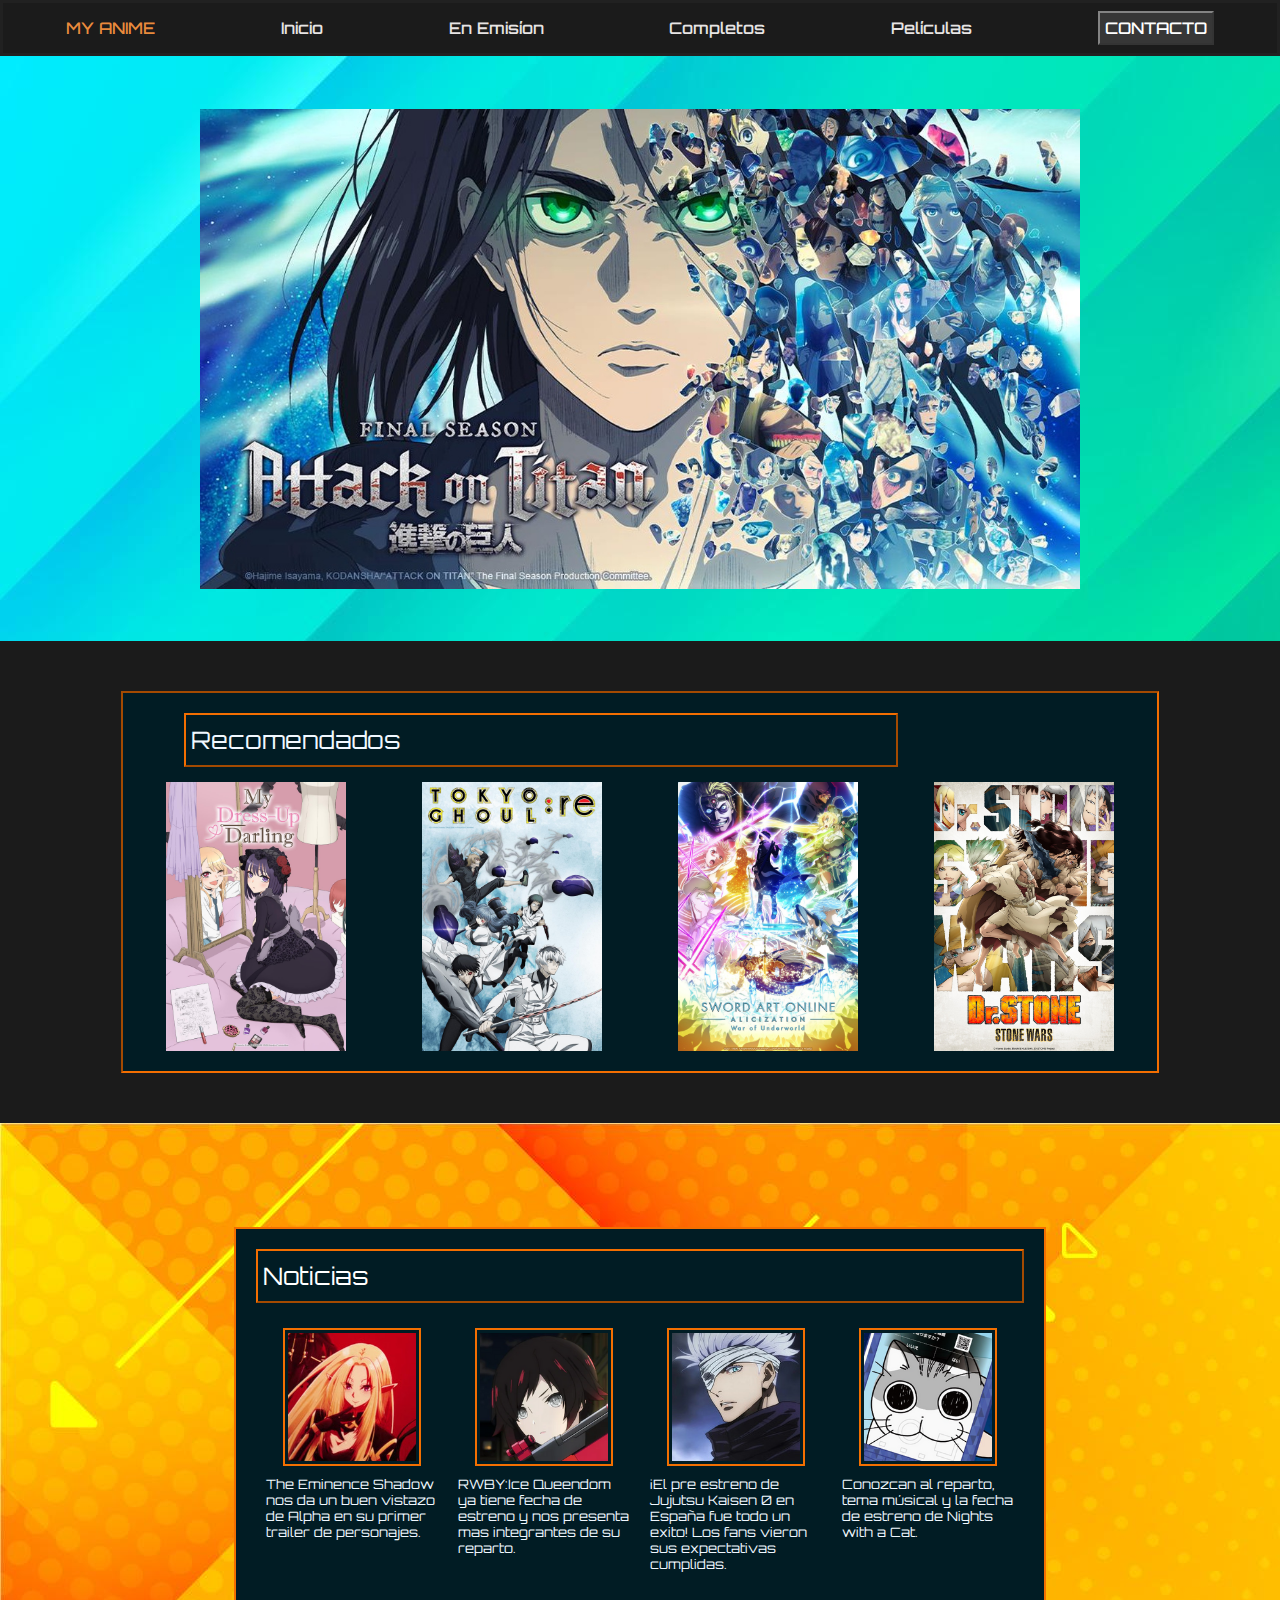
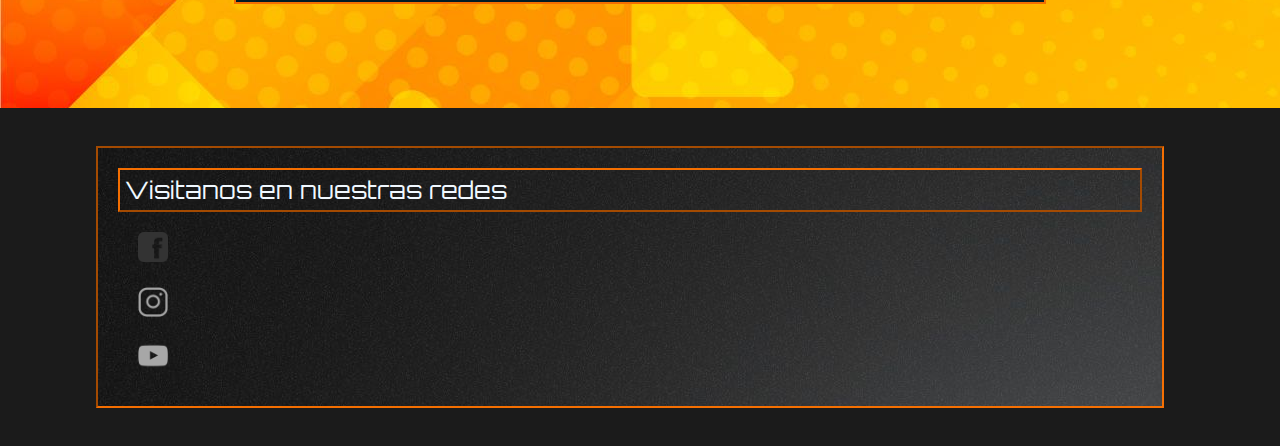
==== index.html @ c2b2fdbf "Flex y grid" ====
<!DOCTYPE html>
<html lang="en">
<head>
    <meta charset="UTF-8">
    <meta http-equiv="X-UA-Compatible" content="IE=edge">
    <meta name="viewport" content="width=device-width, initial-scale=1.0">
    <link rel="preconnect" href="https://fonts.googleapis.com">
<link rel="preconnect" href="https://fonts.gstatic.com" crossorigin>
<link href="https://fonts.googleapis.com/css2?family=Orbitron&display=swap" rel="stylesheet">
    <link rel="stylesheet" href="style.css">



    <title>My anime</title>
</head>

<body class="body">


    <!-- Header-->

   <header class="cabecera">
    
          <!--Menu Principal-->
        <nav>

            <ul class="cabecera__ul">
            
                <li class="cabecera__ul__li"><a href="./index.html" class="cabecera__ul__li__a--myanime">MY ANIME</a></li>
                <li class="cabecera__ul__li"><a href="./index.html" class="cabecera__ul__li__a">Inicio</a></li>
                <li class="cabecera__ul__li"><a href="page/en-emision.html"class="cabecera__ul__li__a">En Emisíon</a></li>   
                <li class="cabecera__ul__li"><a href="page/completos.html"class="cabecera__ul__li__a">Completos</a></li>  
                <li class="cabecera__ul__li"><a href="page/peliculas.html"class="cabecera__ul__li__a">Películas</a></li> 
                <li class="cabecera__ul__li"><a href="page/contacto.html"class="contacto">CONTACTO</a></li> 
                
            </ul>

        </nav>

    </header>
    
 <!-- Fin Header-->


<!-- Main-->

    <main>

        <section class="section1">

    <!-- Carrousel-->
    
                <img src="multimedia/Head.jpeg" alt="Atack on titan, estrenos" class="atack">      
        
    <!-- Fin Carrousel-->

        </section>


    
        <section class="section2">

            <div class="section2__recomendados">
                    
                <div 
                class="section2__recomendados__div1">
                        <h2 class="section2__recomendados__titulo">Recomendados</h2>
                </div> 
                    
                        <!-- Carrousel-->

                    
                        <div class="section2__recomendados__div2"><img src="multimedia/C1.jpg" alt="My dress up darling" class="section2__img"></div>
                        <div class="section2__recomendados__div3"><img src="multimedia/C2.jpg" alt="Tokyo Ghoul Re" class="section2__img"></div>
                        <div class="section2__recomendados__div4"><img src="multimedia/C3.jpg" alt="Sword Art Onlie temporada 3" class="section2__img"></div>
                        <div class="section2__recomendados__div5"><img src="multimedia/C4.jpg" alt=" Dr. Stone" class="section2__img"></div>
                    
                    
                            <!-- Fin Carrousel-->
            </div>  
            
            

        </section>

        


        <section class="fondonoticias">

            <div class="noticias">


                        <div class="noticias__titulo"> 
                            <h2 class="noticias__titulo__t">Noticias</h2>
                        </div>
                                <!-- Carrousel-->

                        <div class="noticias__div1">
                            <img src="multimedia/noticia 1.jpg" alt=" The Eminence Shadow, Alpha"class="noticias__img">
                            <p class="texto1"> The Eminence Shadow nos da un buen vistazo de Alpha en su primer trailer de personajes.</p>  
                        </div>
                        
                        <div class="noticias__div2">
                            <img src="multimedia/noticia 2.png" alt=" RWBY: Ice Queendom"class="noticias__img">
                            <p class="texto1"> RWBY:Ice Queendom ya tiene fecha de estreno y nos presenta mas integrantes de su reparto. </p>
                        </div>                  
                        
                        <div class="noticias__div3">
                            <img src="multimedia/noticia 3.jpg" alt=" Jujutsu Kaisen 0"class="noticias__img">
                        <p class="texto1">¡El pre estreno de Jujutsu Kaisen 0 en España fue todo un exito! Los fans vieron sus expectativas cumplidas.</p>
                        </div>
                
                        <div class="noticias__div4">
                            <img src="multimedia/noticia 4.png" alt=" Nigths with a Cat"class="noticias__img">
                        <p class="texto1">Conozcan al reparto, tema músical y la fecha de estreno de Nights with a Cat.</p>
                        </div>
                        

        
                <!-- Fin Carrousel-->

            
            </div>

        </section>

    </main>

<!-- Fin Main-->



<!-- Footer-->
<div class="section-footer">
    <footer class="footer">

        <h2 class="visitanos">Visitanos en nuestras redes</h2>

        <nav>
            <ul>
            
                <li class="footer-li"><a href="https://www.facebook.com/" target="_blank"><img src="./multimedia/F.png" alt="" class="visitanos__img"></a></li>

                <li class="footer-li"><a href="https://www.instagram.com/" target="_blank"><img src="./multimedia/I.png" alt="" class="visitanos__img"></a></li>

                <li class="footer-li"><a href="https://www.youtube.com/" target="_blank"> <img src="./multimedia/Y.png" alt="" class="visitanos__img"></a></li>
            </ul>

        </nav>

    </footer>
</div>
<!-- Fin Footer-->
    
</body>
</html>
---- style.css ----
* {
    padding: 0%;
    margin: 0%;
 }

body {
    background-color: rgb(27, 27, 27);

}

/*Header*/

.cabecera {
    display: flex;
    flex-direction: column;
    justify-content: center;
    border: solid 3px rgba(34, 34, 34, 0.952);
    background-color: rgb(27, 27, 27);
    height: 50px;
    max-width: 100%;
    position: sticky;
    top: 0;
}

.cabecera__ul__li:hover {
    transform: scale(1.2);
}


.cabecera__ul {
display: flex;
justify-content: space-around;

}

.cabecera__ul__li {
    /*margin-top: 15px;*/
    font-family: 'Orbitron', sans-serif;
    list-style: none;
    font-weight: 550;
}

.cabecera__ul__li__a {
    display: flex;
    align-items: center;
    text-decoration: none;
    /*margin-left: 200px;*/
    color: rgb(14, 14, 14);
    color: rgb(231, 228, 228);
    /*border: outset 2px rgb(1, 77, 100);*/
    /*padding: 5px 5px 5px 5px ;*/
    
}

.cabecera__ul__li__a--myanime {
    display: flex;
    align-items: center;
    text-decoration: none;
    color: rgba(247, 146, 63, 0.952);
    
}

.contacto {
    /*margin-top: 15px;*/
    /*margin-left: 150px;*/
    text-decoration: none;
    padding: 5px;
    color: rgb(255, 255, 255);
    background-color: rgb(55, 55, 55);
    border: outset 2px rgba(136, 136, 136, 0.952);
}

/*Fin Header*/


/*main*/

/* Section1*/

 .section1 {

    display: flex;
    align-items: center;
    justify-content: center;
    background-image: url(./multimedia/FondosSections/VERDE-ABSTRAC.jpg);
    width: 100%;
    height: 65vh;
 }

.atack {
    height: 480px;
    width: 880px;
}


/* Fin Section1*/


/* Section2*/

.section2 {
    width: 100%;
    display: flex;
    justify-content: center;
    align-items: center;
    margin: 50px 0 50px 0;
}

.section2__recomendados {
    width: 80vw;
    border: inset 2px rgba(255, 115, 0, 0.952);
    background-color: rgb(1, 28, 36);
    padding: 20px 5px 20px 5px;

    
   /* Grids*/
   
    display: grid;
    grid-template-columns: repeat(4, auto);
    grid-template-rows: repeat(2, auto);
    }
    
    .section2__recomendados__div1 { grid-area: 1 / 1 / 2 / 5;
        display: flex;
        transition: all ease 2s;transition: all ease 2s;}
    .section2__recomendados__div2 { grid-area: 2 / 1 / 3 / 2;
        display: flex;
        justify-content: center;}
    .section2__recomendados__div3 { grid-area: 2 / 2 / 3 / 3;
        display: flex;
        justify-content: center;}
    .section2__recomendados__div4 { grid-area: 2 / 3 / 3 / 4; 
        display: flex;
        justify-content: center}
    .section2__recomendados__div5 { grid-area: 2 / 4 / 3 / 5;
        display: flex;
        justify-content: center }
     
    /*Fin Grids*/



.section2__recomendados__titulo {
    max-width: 36.8vw;
    padding: 10px 31rem 10px 5px;
    margin: 0px 0px  15px 56px;
      border: outset 2px rgba(255, 115, 0, 0.952) ;
   /* margin-bottom: 15px;*/
    
    color: aliceblue;
    font-weight: 400;
    font-family: 'Orbitron', sans-serif;
}

.section2__recomendados__titulo:hover {
    transform: scale(1.02);
    animation: sasa 10s ;   
}

.section2__img {
    width: 14vw;
    height: auto;
    transition: all ease 2s;

}
.section2__img:hover {
    animation: img 5s ;
}

@keyframes changeColor {
    0% {
      background-color: rgb(122, 233, 187);
    }
    15% {
      border-radius: 10px;
    }
}  
.section2__recomendados:hover {

    transition: all 7s ease-out
}


/* Fin Section2*/


/*Noticias*/

.fondonoticias {

    display: flex;
    justify-content: center;
    align-items: center;
    background-image: url(./multimedia/FondosSections/FONDO-NARANJA.jpg);
    width: 100%;
    height: 65vh;
}

.noticias {
    display: flex;
    justify-content: center;
    width: 60%;
    border: solid 2px rgba(255, 115, 0, 0.952) ;
    background-color: rgb(1, 28, 36);
    padding: 20px;
   
    /*grids*/

    display: grid;
    grid-template-columns: repeat(4, auto);
    grid-template-rows: repeat(2, auto);}
        
.noticias__titulo { grid-area: 1 / 1 / 2 / 5;
    padding: 0 0 10px;
    display: flex;}
 .noticias__div1 { grid-area: 2 / 1 / 3 / 2;
    display: flex;
    flex-direction: column;
    align-items: center;}
.noticias__div2 { grid-area: 2 / 2 / 3 / 3;
     display: flex;
    flex-direction: column;
    align-items: center;}
.noticias__div3 { grid-area: 2 / 3 / 3 / 4; 
    display: flex;
    flex-direction: column;
    align-items: center;}
.noticias__div4 { grid-area: 2 / 4 / 5 / 5; 
    display: flex;
    flex-direction: column;
    align-items: center;}
    
    /*Fin Grids*/
       

.noticias__titulo__t {
    width: 100%;
    padding: 10px 5px 10px 5px;
    border: outset 2px rgba(255, 115, 0, 0.952);
    font-family: 'Orbitron', sans-serif;
    color: rgb(255, 255, 255);
    font-weight: 400;
    margin-bottom: 15px ;}

.noticias__titulo__t:hover {
        transform: scale(1.02);}

.noticias__img {
    width: 10vw;
    height: auto;
    padding: 3px;
    border: solid 2px rgba(255, 115, 0, 0.952);
}

.texto1 {
    font-family: 'Orbitron', sans-serif;
    color: aliceblue;
    padding: 0.625rem;
    font-size: small;
    /*margin-left: 5px;*/

}

/*Fin Noticias*/



/*Fin main*/



/*footer*/


.footer {
max-width: 80%;
height: auto;
border: inset 2px rgba(255, 115, 0, 0.952);
/*background-color: rgb(1, 28, 36);*/
background-image: url(./multimedia/FondosSections/FONDO-GRIS.jpg);
height: auto;
margin: 3vw 8vw 3vw 7.5vw;
padding: 20px;
}

.visitanos {
    padding: 5px;
    color: aliceblue;
    border: outset 2px rgba(255, 115, 0, 0.952);
    font-family: 'Orbitron', sans-serif;
    font-weight: 400;
    margin-bottom: 10px;
}

.visitanos:hover {
    transform: scale(1.01);}

.footer ul li {
    list-style-type: none;
}
.visitanos__img {
    margin-left: 1% ;
    height: 1.875em;
    padding: 1%;
}

/* fin footer*/



/*sections li a*/

.destacados {
    max-width: 100%;
    height: 65vh /*36.5rem*/;
    display: flex;
    flex-direction: column;
    justify-content: center;
    background-image: url(./multimedia/FondosSections/VERDE-FORMAS.jpg);
    max-width: 100%;
    padding: 0 50px;  
}

.destacados__novedades {
    display: flex;
    /*flex-wrap: wrap;*/
    justify-content:space-between;
    align-items: center; 
    margin-top: 50px;
    /*margin-left: 6.25rem;*/
    /*height: 200px;*/  
}

.destacados__novedades img {
    height: auto;
    max-width: 12vw;
    padding: 0px;
    /*margin-top: 50px;*/
}

.destacados__novedades__h2 {
    border: outset 2px rgba(255, 115, 0, 0.952) ;
    background-color: rgb(1, 41, 53);
    padding: 8px 40px 8px 8px;
    width: 29.2vw;
    color: aliceblue;
    font-family: 'Orbitron', sans-serif;
    font-size: 20px;
}

h2 {
    font-weight: 400;
    display: flex;
}

.section2-li {
display: flex;
flex-direction: column;
align-items: center;
}

.section2-main {
    width: 60%;
    font-family: 'Orbitron', sans-serif;
    height: auto;
    /*border: solid 2px rgba(0, 54, 75, 0.952);*/
    border: solid 2px rgba(255, 115, 0, 0.952) ;
    margin-top: 50px;
    background-color: rgb(1, 28, 36);
    
/*Grids*/
    display: grid;
    grid-template-columns: repeat(4, auto);
    grid-template-rows: repeat(6, auto);
    grid-column-gap: 0px;
    grid-row-gap: 0px;
    }
    
    .ST { grid-area: 1 / 1 / 2 / 5;
        width: auto;
        display: flex; }
    .S1 { grid-area: 2 / 1 / 3 / 2; 
        display: flex;
        justify-content: center;}
    .S2 { grid-area: 2 / 2 / 3 / 3; 
        display: flex;
        justify-content: center;}
    .S3 { grid-area: 2 / 3 / 3 / 4; 
        display: flex;
        justify-content: center;}
    .S4 { grid-area: 2 / 4 / 3 / 5;
        display: flex;
        justify-content: center; }
    .S5 { grid-area: 3 / 1 / 4 / 2; 
        display: flex;
        justify-content: center;}
    .S6 { grid-area: 3 / 2 / 4 / 3; 
        display: flex;
        justify-content: center;}
    .S7 { grid-area: 3 / 3 / 4 / 4; 
        display: flex;
        justify-content: center;}
    .S8{ grid-area: 3 / 4 / 4 / 5;
        display: flex;
        justify-content: center; }
    .S9 { grid-area: 4 / 1 / 5 / 2;
        display: flex;
        justify-content: center; }
    .S10 { grid-area: 4 / 2 / 5 / 3; 
        display: flex;
        justify-content: center;}
    .S11 { grid-area: 4 / 3 / 5 / 4;
        display: flex;
        justify-content: center; }
    .S12 { grid-area: 4 / 4 / 5 / 5;
        display: flex;
        justify-content: center; }
    .S13 { grid-area: 5 / 1 / 6 / 2; 
        display: flex;
        justify-content: center;}
    .S14 { grid-area: 5 / 2 / 6 / 3;
        display: flex;
        justify-content: center; }
    .S15 { grid-area: 5 / 3 / 6 / 4; 
        display: flex;
        justify-content: center;}
    .S16 { grid-area: 5 / 4 / 6 / 5;
        display: flex;
        justify-content: center; }
    .S17 { grid-area: 6 / 1 / 7 / 2;
        display: flex;
        justify-content: center; }
    .S18 { grid-area: 6 / 2 / 7 / 3; 
        display: flex;
        justify-content: center;}
    .S19 { grid-area: 6 / 3 / 7 / 4;
        display: flex;
        justify-content: center; }
    .S20 { grid-area: 6 / 4 / 7 / 5; 
        display: flex;
        justify-content: center;}

/*Fin Grids*/

.section2-main__titulo {
    display: flex;
    /*border: solid 2px rgba(255, 115, 0, 0.952);*/
    border: outset 2px rgba(255, 115, 0, 0.952) ;
    background-color: rgb(1, 41, 53);
    padding: 8px;
    width: 45%;
    color: aliceblue;
    font-weight: 400;
    margin: 20px 0px 0 39px;

}

.section2-main__img {
width: 80%;
height: auto;
padding: 20px 0 20px 0px;
}

/*Fin sections li a*/



/*contactos*/

.fondo-contacto {
    background-image: url(./multimedia/FondosSections/FONDO-PELIS.jpg);
    height: 37.5em;
    width: 100%;
}

.form {
    display: inline-block;
    color: aliceblue;
    margin-left: 41.25em;
    margin-top: 8.4375em;
    margin-bottom: 50px;
    width: 32.9375em;
    height: 18.75em;
    padding: 0.625em;
    border: solid 2px rgba(255, 115, 0, 0.952);
    background-color: rgb(1, 28, 36);
}

.form__label {
    width: 9.375rem;
    height: 1.5625rem;
    margin: 0.625rem;
}

.form__email {
    width: 9.375rem;
    height: 1.5625rem;
    margin-left: 0.9375rem;
}
.form__mensaje {
    width: 31.5625rem;
    height: 12.5rem;
    margin: 0.625rem;
}

.form__enviar {
    width: 5.625rem;
    height: 1.5625rem;
    padding: 0.3125rem;
    margin-left: 26.75rem;
}

/*fin contactos*/


/*Completos*/
.mas-vistos {
    max-width: 100%;
    height: 65vh /*36.5rem*/;
    display: flex;
    flex-direction: column;
    justify-content: center;
    background-image: url(./multimedia/FondosSections/FONDO-NARANJA.jpg);
    padding: 0 50px;  
}
/* Fin Completos*/



/*Peliculas*/

 .proximos-estrenos {
    background-image: url(./multimedia/FondosSections/FONDO-AZUL.jpg);
    max-width: 100%;
    height: 65vh /*36.5rem*/;
    display: flex;
    flex-direction: column;
    justify-content: center;
    padding: 0 50px;  
 }

 .estrenos{
    display: flex;
    align-items: center;
    justify-content: center;
    margin-top: 20px;
}

.estrenos img {
   width: 35vw;
   height: auto;
}
 
/* Fin Peliculas*/


/*Media Queri index*/


/* Queries Laptop*/
 

@media (min-width: 769px) and (max-width: 1024px) {

body {
 background-color: rgb(27, 27, 27);
    }

.cabecera {
    padding: 10px;
    max-width: 100%;
   }

.cabecera__ul__li {
    font-size: 2vw;
    }

.section1 {
    padding: 0px;
    }

.atack {
    height: auto;
    width: 90vw;
    
    }

.section2__recomendados {
    width: 100%;
    height: auto;
    padding: 20px;
}
.section2__recomendados__div1 { grid-area: 1 / 1 / 2 / 5; 
        padding: 0;
}
.section2__recomendados__div2 { grid-area: 2 / 1 / 3 / 2; 
display: flex;
justify-content: center;}
.section2__recomendados__div3 { grid-area: 2 / 2 / 3 / 3; 
    display: flex;
    justify-content: center}
.section2__recomendados__div4 { grid-area: 2 / 3 / 3 / 4; 
    display: flex;
    justify-content: center;}
.section2__recomendados__div5 { grid-area: 2 / 4 / 3 / 5; 
    display: flex;
    justify-content: center}
   
.section2__img {
    width: 80%;
    height: auto;
    padding: 0;
}

.section2__recomendados__div1 {
    max-width: 100%;
}
.section2__recomendados__titulo {
    font-size: 20px;
    margin-left: 2.2vw;
    padding-right: 26%;
}

.fondonoticias {
    padding: 50px 0 50px 0 ;
    width: 100%;
    height: auto;
}

.noticias {
    width: 80%;
    height: auto;
    padding: 10px;
     }
        
.noticias__img {

    width: 15vw;
    height: auto;
    padding: 3px;
}
    
.noticias__titulo {
    font-size: 15px;
    padding: 20px;
    }

.texto1 { 
    font-family: 'Orbitron', sans-serif;
    color: aliceblue;
    padding: 0.625rem;
    font-size: 90%;
    }

 /*Li*/   
    .destacados {
        max-width: 100%;
        height: auto;
        display: flex;
        justify-content: space-between;
        padding: 0;
        }
        
.destacados__novedades {
    width: 90%;
    margin: 0 36px 20px 36px;
    display: grid;
    grid-template-columns: repeat(3, auto);
    grid-template-rows: repeat(2, auto);
    grid-column-gap: 0px;
    grid-row-gap: 0px;}
            
.destacados-img1 { grid-area: 1 / 1 / 2 / 2;
    display: flex;
    justify-content: center;
    padding: 10px;}
.destacados-img2 { grid-area: 1 / 2 / 2 / 3; 
     display: flex;
    justify-content: center;}
.destacados-img3 { grid-area: 1 / 3 / 2 / 4; 
    display: flex;
    justify-content: center;}
.destacados-img4 { grid-area: 2 / 1 / 3 / 2; 
  display: flex;
  justify-content: center;}
.destacados-img5 { grid-area: 2 / 2 / 3 / 3; 
    display: flex;
    justify-content: center;}
.destacados-img6 { grid-area: 2 / 3 / 3 / 4; 
    display: flex;
    justify-content: center;}
.destacados__novedades img {
    height: auto;
    max-width: 20vw;
    }
    
.destacados__novedades__h2 {
    display: flex;
    margin: 20px 0 10px 4.6vw;
    padding: 5px;
    width: 30vw;
    font-size: 2vw;
    }
.section2-main {    
    width: 90%;
    }

.section2-main__titulo {
    width: 45%;
    margin-left: 10px;
    }
        
.section2-main__img {
    width: 20vw;
    height: auto;
    }

.mas-vistos {
    max-width: 100%;
    height: auto;
    display: flex;
    justify-content: space-between;
    padding: 0;
    }

.proximos-estrenos{
    max-width: 100%;
    height: auto;
    display: flex;
    justify-content: space-between;
    padding: 0;
}

.proximos-estrenos .destacados__novedades__h2 {
    display: flex;
    font-size: 18px;
    padding: 5px;
}
.estrenos img {
    width: 60vw;
    margin-bottom: 30px;
}

.fondo-contacto {
    display: flex;
    justify-content: center;
    align-items: center;
 
}

.form {
    max-width: 70vw;
    height: auto;
    margin: 0;
    }
}


/* Fin Queries Laptop*/


/* Queries Tablet*/

@media (min-width: 481px) and (max-width: 768px) {
    
.cabecera {
    padding: 20px 5px 20px 5px;
    max-width: 100%;
    }

.cabecera__ul__li {
     font-size: 2vw;
    }

.section1 {
    max-width: 100%;
    height: auto;
    }

.atack {
    height: auto;
    width: 90%;
    margin:20px 0 20px 0 ;
    }

.section2 {
 width: 100%;   
 padding: 0 0 0 0;
 height: auto;
 margin: 30px 0 30px 0 ;
}

.section2__recomendados {

    width: 100%;
    height: auto;
    padding: 20px 0 20px 0;
    }
    
.section2__img {
    width: 20vw;
    height: auto;
    padding: 0.3125rem;
}

.section2__recomendados__titulo {
    margin: 0 0 0 2vw;
    padding: 5px;
    font-size: 3vw;}

.section2__recomendados__div1 {
    padding: 0px 0px 30px 5px;
    max-width: 100%;
}

.fondonoticias {
    width: 100%;
    height: auto;
}

.noticias {
    width: 100%;
    padding: 10px;

    /*grids*/

    display: grid;
    grid-template-columns: repeat(2, auto);
    grid-template-rows: repeat(3, auto);
    }
        
.noticias__titulo { grid-area: 1 / 1 / 2 / 3; }
.noticias__div1 { grid-area: 2 / 1 / 3 / 2; }
.noticias__div2 { grid-area: 2 / 2 / 3 / 3; }
.noticias__div3 { grid-area: 3 / 1 / 4 / 2; }
.noticias__div4 { grid-area: 3 / 2 / 4 / 3; }

    /* Fin grids*/

.noticias__img {
    width: 22vw;
    height: auto;
}
    
.noticias__titulo {
    font-size: 15px;
    padding: 5px 0 0 0;
    }

.texto1 { 
     
    font-family: 'Orbitron', sans-serif;
    color: aliceblue;
    padding: 0.625rem;
    font-size: 16px;
    }

/*Li*/   
.destacados {
    max-width: 100%;
    height: auto;
    display: flex;
    justify-content: space-between;
    padding: 0;
    }
    
.destacados__novedades {
width: 90%;
margin: 0 35px 20px 28px;
display: grid;
grid-template-columns: repeat(3, auto);
grid-template-rows: repeat(2, auto);
grid-column-gap: 0px;
grid-row-gap: 0px;}
        
.destacados-img1 { grid-area: 1 / 1 / 2 / 2;
display: flex;
justify-content: center;
padding: 10px;}
.destacados-img2 { grid-area: 1 / 2 / 2 / 3; 
 display: flex;
justify-content: center;}
.destacados-img3 { grid-area: 1 / 3 / 2 / 4; 
display: flex;
justify-content: center;}
.destacados-img4 { grid-area: 2 / 1 / 3 / 2; 
display: flex;
justify-content: center;}
.destacados-img5 { grid-area: 2 / 2 / 3 / 3; 
display: flex;
justify-content: center;}
.destacados-img6 { grid-area: 2 / 3 / 3 / 4; 
display: flex;
justify-content: center;}

.destacados__novedades img {
height: auto;
max-width: 25vw;
}

.destacados__novedades__h2 {
display: flex;
margin: 20px 0 10px 4.6vw;
padding: 5px;
width: 30vw;
font-size: 2vw;
}

.section2-main {
    width: 90%;
     }

.section2-main__titulo {
    font-size: 15px;
    margin: 2vw 0 0 1vw;
     }
        
.section2-main__img {
    width: 20vw;
    height: auto;   
    padding: 10px 0 10px 0px;
     }

.footer {
    width: 70%;
    margin: 3vw 0 0 10.8vw;
    height: auto;
}

.mas-vistos {
    max-width: 100%;
    height: auto;
    display: flex;
    justify-content: space-between;
    padding: 0;
       }

.mas-vistos img {
    width: 25vw;
    }
   
   
.proximos-estrenos{
        max-width: 100%;
        height: auto;
        display: flex;
        justify-content: space-between;
        padding: 0;
    }
    

.estrenos img {
        width: 60vw;
        margin-bottom: 30px;
    }

.fondo-contacto {
    display: flex;
    justify-content: center;
    align-items: center;
  
    }
    
.form {
    width: 72vw;
    height: auto;
    margin: 0;
     }


.form__label {
  width: 15vw;
  margin: 0 5px 0 5px;
}
.form__email {
    width: 22vw;
    margin: 0 0 0 5px;
}
.form__mensaje {
    width: 69.2vw;
    }

.form__enviar {
    display: flex;
    width: 9vw;
    margin:0 0 0 62vw;
    }

}

/* Fin Queries tablet*/


/* Queries Mobile*/


@media (min-width: 320px) and (max-width: 480px) {

.cabecera {
    padding: 30px 5px 30px 5px;
    max-width: 100%; 
    display: flex;
    flex-direction: column;
    justify-content: center;
    height: auto;
    }

.cabecera__ul {
    padding: 0;
    display: flex;
    justify-content: space-between;
    }
.cabecera__ul__li {
    font-size: 2vw;
    }

.section1 {
    width: 100%;
    height: 100%;
    }

.atack {    
    padding: 40px 0 40px 0;   
    width: 90%;
    height: auto;
    
          }

.section2 {
    width: 100%;   
    height: 100%;
    margin: 10px 0 10px 0;

        }

.section2__recomendados {
    width: 100%;
    height: auto;
    
    /*grids*/

    display: grid;
     grid-template-columns: repeat(2, auto);
    grid-template-rows: repeat(3, auto);
    }
        
.section2__recomendados__div1 { grid-area: 1 / 1 / 2 / 3;
     padding: 0px; }
.section2__recomendados__div2 { grid-area: 2 / 1 / 3 / 2; 
    display: flex;
    justify-content: center;}
.section2__recomendados__div3 { grid-area: 2 / 2 / 3 / 3; 
    display: flex;
    justify-content: center;}
.section2__recomendados__div4 { grid-area: 3 / 1 / 4 / 2;
    display: flex;
    justify-content: center; }
.section2__recomendados__div5 { grid-area: 3 / 2 / 4 / 3; 
    display: flex;
    justify-content: center;}
            
    /*fin grids*/
  
.section2__img {
    width: 35vw;
    height: auto;
    margin: 10px 0 10px 0;
  
}

.section2__recomendados__titulo {
    font-size: 15px;
    padding: 10px 50px 10px 10px;
    height: auto;
    margin: 0 0 0 6.5vw;
        }

.section2__recomendados__div1 {
    display: flex;
    justify-content: flex-start;
    padding-bottom: 10px ;
    max-width: 100%;
}

.fondonoticias {
    max-width: 100%;
    height: auto;
}

.noticias {
    width: 100%;
    padding: 10px;
    display: grid;
    grid-template-columns: repeat(2, auto);
    grid-template-rows: repeat(3, auto);
        }

.noticias__titulo { grid-area: 1 / 1 / 2 / 3; }
.noticias__div1 { grid-area: 2 / 1 / 3 / 2; }
.noticias__div2 { grid-area: 2 / 2 / 3 / 3; }
.noticias__div3 { grid-area: 3 / 1 / 4 / 2; }
.noticias__div4 { grid-area: 3 / 2 / 4 / 3; }
     
.noticias__img {
    width: 15vw;
    height: auto;
    padding: 3px;
}
    
.noticias__titulo {
    font-size: 15px;
    padding: 20px;
    }

.texto1 { 
    font-family: 'Orbitron', sans-serif;
    color: aliceblue;
    padding: 0.625rem;
    font-size: 16px;   
    }

.destacados {
    max-width: 100%;
    height: auto;
    display: flex;
    justify-content: space-between;
    padding: 0;
        }
        
.destacados__novedades {
    width: 90%;
    margin: 0 35px 20px 15px;
    display: grid;
    grid-template-columns: repeat(3, auto);
    grid-template-rows: repeat(2, auto);
    grid-column-gap: 0px;
    grid-row-gap: 0px;}

.destacados-img1 { grid-area: 1 / 1 / 2 / 2;
    display: flex;
    justify-content: center;
    padding: 10px;}
.destacados-img2 { grid-area: 1 / 2 / 2 / 3; 
    display: flex;
    justify-content: center;}
.destacados-img3 { grid-area: 1 / 3 / 2 / 4; 
    display: flex;
    justify-content: center;}
.destacados-img4 { grid-area: 2 / 1 / 3 / 2; 
    display: flex;
    justify-content: center;}
.destacados-img5 { grid-area: 2 / 2 / 3 / 3; 
    display: flex;
    justify-content: center;}
.destacados-img6 { grid-area: 2 / 3 / 3 / 4; 
    display: flex;
    justify-content: center;}
        
.destacados__novedades img {
    height: auto;
    max-width: 25vw;
    }
        
.destacados__novedades__h2 {
    display: flex;
    margin: 20px 0 10px 6.2vw;
    padding: 5px;
    width: 30vw;
    font-size: 2vw;
    }
    
.section2-main {
  width: 90%;
  margin: 10px 0 0 0;
    }
    
.section2-main__titulo {
    font-size: 15px;
    margin: 2vw 0 0 1vw;
     }
            
.section2-main__img {
    width: 17vw;
    height: auto;   
    padding: 10px 0 10px 0px;
     }

.footer {
    width: 70%;
    margin: 3vw 0 0 10.8vw;
    height: auto;
    }
    
.mas-vistos {
        max-width: 100%;
        height: auto;
        display: flex;
        justify-content: space-between;
        padding: 0;
           }
    
.mas-vistos img {
    width: 25vw;
    }
   
.proximos-estrenos{
    max-width: 100%;
    height: auto;
    display: flex;
    justify-content: space-between;
    padding: 0;
    }
    
.estrenos img {
    width: 80vw;
    margin-bottom: 30px;
    }
    
.fondo-contacto {
    display: flex;
    justify-content: center;
    align-items: center;
    height: auto
     }
        
.form {
    width: 80%;
    height: auto;
    margin: 20px 0 20px 0;
    }
    
.form__label {
    width: 15vw;
     margin: 0 5px 0 5px;
    }
.form__email {
    width: 20vw;
    margin: 0 0 0 5px;
    }
.form__mensaje {
    width: 75vw;
    }
    
.form__enviar {
    display: flex;
    width: 15vw;
    margin:0 0 0 63vw;
    display: flex;
    justify-content: center;
    }
}

/*Fin Queries Mobile*/
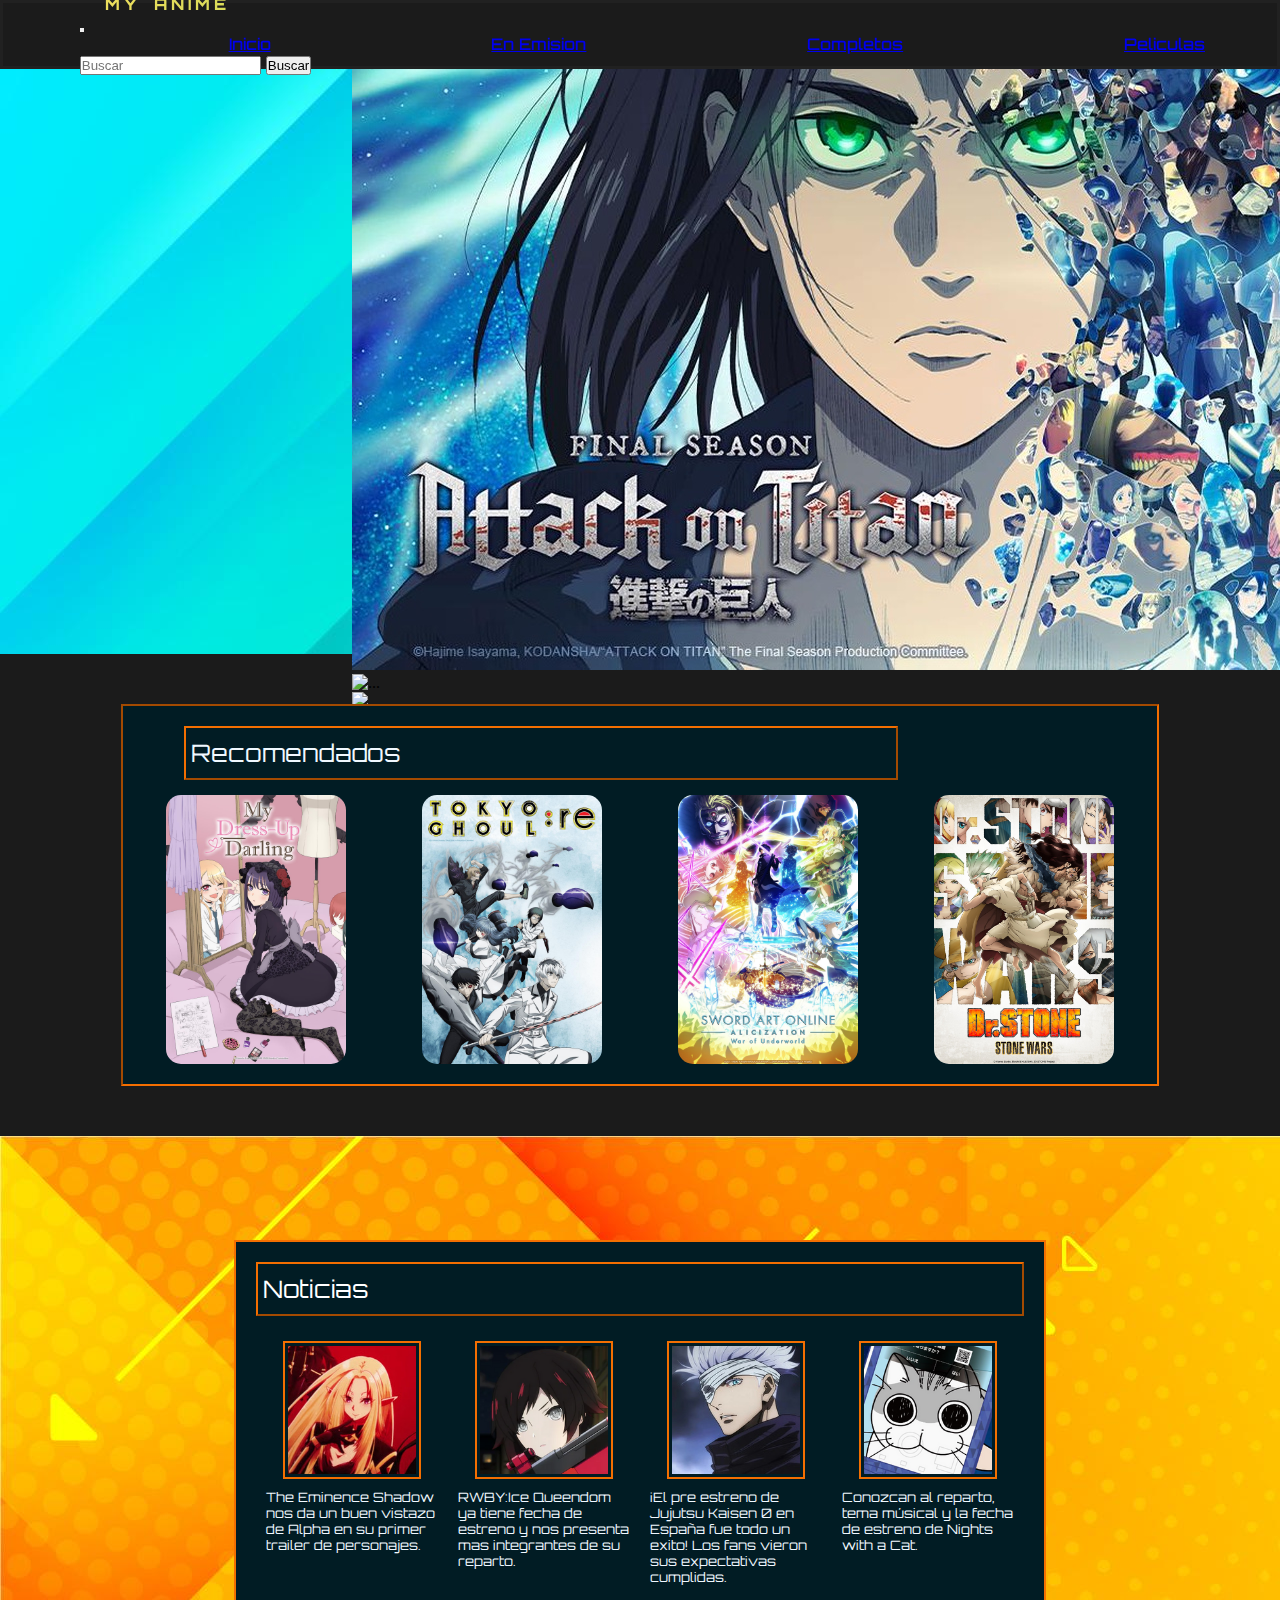
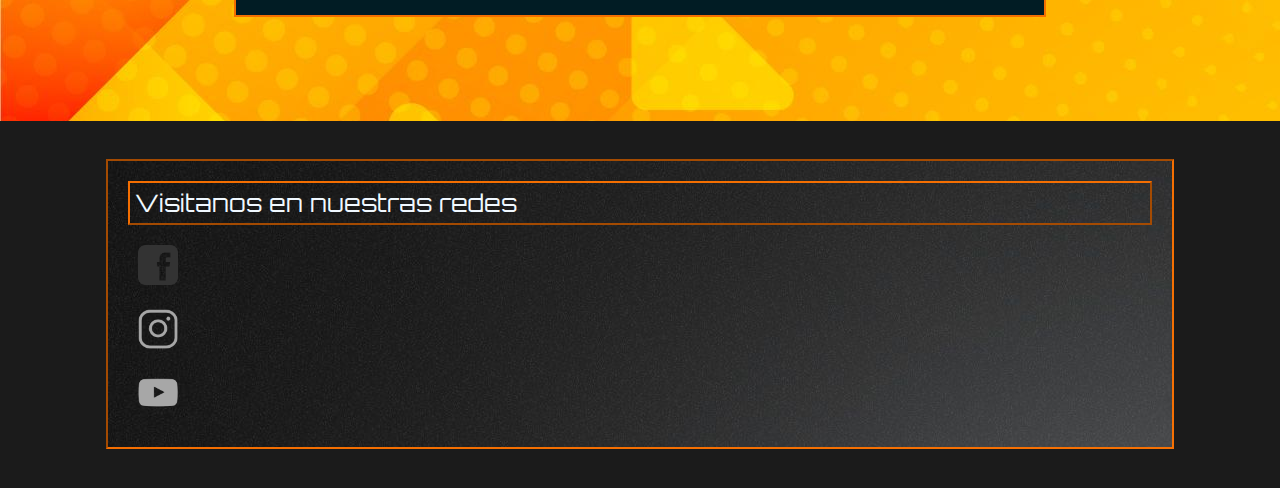
==== commit a68891fb: "Cambios-Header" ====
--- a/index.html
+++ b/index.html
@@ -1,28 +1,62 @@
-<!DOCTYPE html>
-<html lang="en">
-<head>
-    <meta charset="UTF-8">
-    <meta http-equiv="X-UA-Compatible" content="IE=edge">
-    <meta name="viewport" content="width=device-width, initial-scale=1.0">
-    <link rel="preconnect" href="https://fonts.googleapis.com">
-<link rel="preconnect" href="https://fonts.gstatic.com" crossorigin>
-<link href="https://fonts.googleapis.com/css2?family=Orbitron&display=swap" rel="stylesheet">
-    <link rel="stylesheet" href="style.css">
-
-
-
-    <title>My anime</title>
-</head>
-
-<body class="body">
-
-
+<!doctype html>
+    <html lang="en">
+      <head>
+        <meta charset="utf-8">
+        <meta name="viewport" content="width=device-width, initial-scale=1">
+        <link rel="preconnect" href="https://fonts.gstatic.com" crossorigin>
+        <link href="https://fonts.googleapis.com/css2?family=Orbitron&display=swap" rel="stylesheet">
+        <link rel="stylesheet" href="style.css">
+        <title>My anime</title>
+            <!--  Conexion servidor bootstrap -->
+        <link href="https://cdn.jsdelivr.net/npm/bootstrap@5.2.0-beta1/dist/css/bootstrap.min.css" rel="stylesheet" integrity="sha384-0evHe/X+R7YkIZDRvuzKMRqM+OrBnVFBL6DOitfPri4tjfHxaWutUpFmBp4vmVor" crossorigin="anonymous">
+      </head>
+
+      <body class="body">
+     
     <!-- Header-->
 
    <header class="cabecera">
-    
+
+    <nav class="navbar navbar-expand-lg">
+        <div class="container-fluid cabecera__ul__li">
+        <a class="navbar-brand cabecera__ul__li__a--myanime" href="../index.html">MY ANIME</a>
+        <button class="navbar-toggler" type="button" data-bs-toggle="collapse" data-bs-target="#navbarTogglerDemo02" aria-controls="navbarTogglerDemo02" aria-expanded="false" aria-label="Toggle navigation">
+            <span class="navbar-toggler-icon"></span>
+        </button>
+        <div class="collapse navbar-collapse" id="navbarTogglerDemo02">
+            <ul class="navbar-nav me-auto mb-2 mb-lg-0 cabecera__ul">
+            <li class="nav-item cabecera__ul__li">
+                <a class="nav-link active text-white" aria-current="page" href="../index.html">Inicio</a>
+            </li>
+        
+            <li class="nav-item cabecera__ul__li">
+                <a class="nav-link text-white" href="../page/en-emision.html">En Emision</a>
+            </li>
+
+            <li class="nav-item cabecera__ul__li">
+                <a class="nav-link text-white" href="../page/completos.html">Completos</a>
+            </li>
+
+            <li class="nav-item cabecera__ul__li">
+                <a class="nav-link text-white" href="../page/peliculas.html">Peliculas</a>
+            </li>
+
+            </ul>
+            <form class="d-flex" role="search">
+            <input class="form-control me-2" type="search" placeholder="Buscar" aria-label="Search">
+            <button class="btn btn-outline-success" type="submit">Buscar</button>
+            </form>
+        </div>
+        </div>
+    </nav>
+
+
+
+
+
           <!--Menu Principal-->
-        <nav>
+
+         <!-- <nav>
 
             <ul class="cabecera__ul">
             
@@ -35,7 +69,7 @@
                 
             </ul>
 
-        </nav>
+        </nav>  -->
 
     </header>
     
@@ -50,41 +84,60 @@
 
     <!-- Carrousel-->
     
-                <img src="multimedia/Head.jpeg" alt="Atack on titan, estrenos" class="atack">      
+          
+            <div id="carouselExampleControls" class="carousel slide" data-bs-ride="carousel" style="width: 45%;">
+                <div class="carousel-inner">
+                <div class="carousel-item active">
+                    <img src="./multimedia/Head.jpeg" class="d-block w-100 atack" alt="...">
+                </div>
+                <div class="carousel-item">
+                    <img src="https://beta.crunchyroll.com/imgsrv/display/thumbnail/1200x675/catalog/crunchyroll/98662d1c546c4e74de58fbc52679ac6c.jpeg" class="d-block w-100 atack" alt="...">
+                </div>
+                <div class="carousel-item">
+                    <img src="https://beta.crunchyroll.com/imgsrv/display/thumbnail/1200x675/catalog/crunchyroll/514dc96ef8f7eaac948d6df35ecba0ba.jpeg" class="d-block w-100 atack" alt="...">
+                </div>
+                </div>
+                <button class="carousel-control-prev" type="button" data-bs-target="#carouselExampleControls" data-bs-slide="prev">
+                <span class="carousel-control-prev-icon" aria-hidden="true"></span>
+                <span class="visually-hidden">Previous</span>
+                </button>
+                <button class="carousel-control-next" type="button" data-bs-target="#carouselExampleControls" data-bs-slide="next">
+                <span class="carousel-control-next-icon" aria-hidden="true"></span>
+                <span class="visually-hidden">Next</span>
+                </button>
+            </div>
+
+
         
     <!-- Fin Carrousel-->
 
         </section>
 
+        
+
+
 
     
         <section class="section2">
 
             <div class="section2__recomendados">
                     
-                <div 
-                class="section2__recomendados__div1">
-                        <h2 class="section2__recomendados__titulo">Recomendados</h2>
+                <div class="section2__recomendados__div1">
+                    <h2 class="section2__recomendados__titulo">Recomendados</h2>
                 </div> 
                     
                         <!-- Carrousel-->
 
-                    
-                        <div class="section2__recomendados__div2"><img src="multimedia/C1.jpg" alt="My dress up darling" class="section2__img"></div>
-                        <div class="section2__recomendados__div3"><img src="multimedia/C2.jpg" alt="Tokyo Ghoul Re" class="section2__img"></div>
-                        <div class="section2__recomendados__div4"><img src="multimedia/C3.jpg" alt="Sword Art Onlie temporada 3" class="section2__img"></div>
-                        <div class="section2__recomendados__div5"><img src="multimedia/C4.jpg" alt=" Dr. Stone" class="section2__img"></div>
-                    
-                    
-                            <!-- Fin Carrousel-->
-            </div>  
-            
-            
-
+                <div class="section2__recomendados__div2"><img src="multimedia/C1.jpg" alt="My dress up darling" class="section2__img"></div>
+                <div class="section2__recomendados__div3"><img src="multimedia/C2.jpg" alt="Tokyo Ghoul Re" class="section2__img"></div>
+                <div class="section2__recomendados__div4"><img src="multimedia/C3.jpg" alt="Sword Art Onlie temporada 3" class="section2__img"></div>
+                <div class="section2__recomendados__div5"><img src="multimedia/C4.jpg" alt=" Dr. Stone" class="section2__img"></div>
+                    
+                    
+                         <!-- Fin Carrousel-->
+            </div>
+            
         </section>
-
-        
-
 
         <section class="fondonoticias">
 
@@ -132,26 +185,31 @@
 
 
 <!-- Footer-->
-<div class="section-footer">
-    <footer class="footer">
-
-        <h2 class="visitanos">Visitanos en nuestras redes</h2>
-
-        <nav>
-            <ul>
-            
-                <li class="footer-li"><a href="https://www.facebook.com/" target="_blank"><img src="./multimedia/F.png" alt="" class="visitanos__img"></a></li>
-
-                <li class="footer-li"><a href="https://www.instagram.com/" target="_blank"><img src="./multimedia/I.png" alt="" class="visitanos__img"></a></li>
-
-                <li class="footer-li"><a href="https://www.youtube.com/" target="_blank"> <img src="./multimedia/Y.png" alt="" class="visitanos__img"></a></li>
-            </ul>
-
-        </nav>
-
-    </footer>
-</div>
+    <div class="section-footer">
+        <footer class="footer">
+
+            <h2 class="visitanos">Visitanos en nuestras redes</h2>
+
+            <nav class="footer__nav">
+                <ul>
+                
+                    <li class="footer-li"><a href="https://www.facebook.com/" target="_blank"><img src="../multimedia/F.png" alt="" class="visitanos__img"></a></li>
+    
+                    <li class="footer-li"><a href="https://www.instagram.com/" target="_blank"><img src="../multimedia/I.png" alt="" class="visitanos__img"></a></li>
+    
+                    <li class="footer-li"><a href="https://www.youtube.com/" target="_blank"> <img src="../multimedia/Y.png" alt="" class="visitanos__img"></a></li>
+                </ul>
+    
+            </nav>
+
+            
+        </footer>
+    </div>
+
 <!-- Fin Footer-->
-    
+
+<!--  Conexion JS servidor bootstrap -->
+<script src="https://cdn.jsdelivr.net/npm/bootstrap@5.2.0-beta1/dist/js/bootstrap.bundle.min.js" integrity="sha384-pprn3073KE6tl6bjs2QrFaJGz5/SUsLqktiwsUTF55Jfv3qYSDhgCecCxMW52nD2" crossorigin="anonymous"></script>
+   
 </body>
 </html>--- a/style.css
+++ b/style.css
@@ -3,34 +3,52 @@
     margin: 0%;
  }
 
-body {
+.body {
     background-color: rgb(27, 27, 27);
-
 }
 
 /*Header*/
-
 .cabecera {
     display: flex;
     flex-direction: column;
     justify-content: center;
     border: solid 3px rgba(34, 34, 34, 0.952);
     background-color: rgb(27, 27, 27);
-    height: 50px;
+    height: 7vh;
     max-width: 100%;
     position: sticky;
     top: 0;
-}
-
-.cabecera__ul__li:hover {
-    transform: scale(1.2);
-}
-
+    z-index: 1;
+}
+
+/* .botonB {
+  color: #f58c2a;
+  border: solid 1px rgba(255, 115, 0, 0.952);
+  border-radius: 5px;
+  width: 100px;
+  height: 35px;
+  padding: 0px;
+  margin: 1px ;
+  background-color: transparent;
+  font-size: 16px;
+} */
+
+/* nav {
+display: flex;
+justify-content: space-between;
+max-width: 100%;
+height: auto;
+z-index: 1;
+} */
+
+/* .navbar-brand {
+    margin-left: 20px;
+} */
 
 .cabecera__ul {
 display: flex;
 justify-content: space-around;
-
+align-items: center;
 }
 
 .cabecera__ul__li {
@@ -38,36 +56,40 @@
     font-family: 'Orbitron', sans-serif;
     list-style: none;
     font-weight: 550;
+    color: rgb(231, 228, 228);
+    margin-left: 6vw;
 }
 
 .cabecera__ul__li__a {
     display: flex;
     align-items: center;
     text-decoration: none;
-    /*margin-left: 200px;*/
+    margin-left: 200px;
     color: rgb(14, 14, 14);
     color: rgb(231, 228, 228);
     /*border: outset 2px rgb(1, 77, 100);*/
     /*padding: 5px 5px 5px 5px ;*/
-    
 }
 
 .cabecera__ul__li__a--myanime {
     display: flex;
     align-items: center;
     text-decoration: none;
-    color: rgba(247, 146, 63, 0.952);
-    
+    /*color: rgba(247, 146, 63, 0.952);*/
+    background: linear-gradient(120deg,#EDDE5D,#7ad147,#2ecc71, #3498db, #c64bd6,#f58c2a, #EDDE5D);
+    background-size: 400%;
+    font-weight: 800;
+    letter-spacing: 4px;
+    word-spacing: 4px;
+    margin-left: 2vw ;
+    -webkit-text-fill-color: transparent ;
+    -webkit-background-clip: text;  background-clip: text;
+    animation: animate 15s linear infinite;
 }
 
 .contacto {
-    /*margin-top: 15px;*/
-    /*margin-left: 150px;*/
     text-decoration: none;
     padding: 5px;
-    color: rgb(255, 255, 255);
-    background-color: rgb(55, 55, 55);
-    border: outset 2px rgba(136, 136, 136, 0.952);
 }
 
 /*Fin Header*/
@@ -77,8 +99,7 @@
 
 /* Section1*/
 
- .section1 {
-
+.section1 {
     display: flex;
     align-items: center;
     justify-content: center;
@@ -87,9 +108,10 @@
     height: 65vh;
  }
 
+
 .atack {
-    height: 480px;
-    width: 880px;
+    height: auto;
+    width: auto;
 }
 
 
@@ -122,7 +144,10 @@
     
     .section2__recomendados__div1 { grid-area: 1 / 1 / 2 / 5;
         display: flex;
-        transition: all ease 2s;transition: all ease 2s;}
+        justify-content: flex-start;
+        align-items: center;
+        background: linear-gradient( rgb(1, 28, 36) );
+                           }
     .section2__recomendados__div2 { grid-area: 2 / 1 / 3 / 2;
         display: flex;
         justify-content: center;}
@@ -137,47 +162,21 @@
         justify-content: center }
      
     /*Fin Grids*/
-
-
 
 .section2__recomendados__titulo {
     max-width: 36.8vw;
     padding: 10px 31rem 10px 5px;
     margin: 0px 0px  15px 56px;
-      border: outset 2px rgba(255, 115, 0, 0.952) ;
-   /* margin-bottom: 15px;*/
-    
+    border: outset 2px rgba(255, 115, 0, 0.952);
     color: aliceblue;
     font-weight: 400;
     font-family: 'Orbitron', sans-serif;
 }
 
-.section2__recomendados__titulo:hover {
-    transform: scale(1.02);
-    animation: sasa 10s ;   
-}
-
 .section2__img {
+    border-radius: 15px;
     width: 14vw;
     height: auto;
-    transition: all ease 2s;
-
-}
-.section2__img:hover {
-    animation: img 5s ;
-}
-
-@keyframes changeColor {
-    0% {
-      background-color: rgb(122, 233, 187);
-    }
-    15% {
-      border-radius: 10px;
-    }
-}  
-.section2__recomendados:hover {
-
-    transition: all 7s ease-out
 }
 
 
@@ -232,7 +231,6 @@
     
     /*Fin Grids*/
        
-
 .noticias__titulo__t {
     width: 100%;
     padding: 10px 5px 10px 5px;
@@ -240,10 +238,8 @@
     font-family: 'Orbitron', sans-serif;
     color: rgb(255, 255, 255);
     font-weight: 400;
-    margin-bottom: 15px ;}
-
-.noticias__titulo__t:hover {
-        transform: scale(1.02);}
+    margin-bottom: 15px;
+}
 
 .noticias__img {
     width: 10vw;
@@ -271,16 +267,23 @@
 
 /*footer*/
 
+.section-footer {
+    display: flex;
+    justify-content: center;
+}
 
 .footer {
-max-width: 80%;
+width: 80%;
 height: auto;
 border: inset 2px rgba(255, 115, 0, 0.952);
 /*background-color: rgb(1, 28, 36);*/
 background-image: url(./multimedia/FondosSections/FONDO-GRIS.jpg);
-height: auto;
-margin: 3vw 8vw 3vw 7.5vw;
+margin: 3vw 0 3vw 0;
 padding: 20px;
+}
+
+.footer__nav ul  {
+    list-style-type: none;
 }
 
 .visitanos {
@@ -290,22 +293,17 @@
     font-family: 'Orbitron', sans-serif;
     font-weight: 400;
     margin-bottom: 10px;
-}
-
-.visitanos:hover {
-    transform: scale(1.01);}
-
-.footer ul li {
     list-style-type: none;
 }
+
 .visitanos__img {
-    margin-left: 1% ;
-    height: 1.875em;
-    padding: 1%;
+    width: 40px;
+    height: auto;
+    margin: 10px;
+
 }
 
 /* fin footer*/
-
 
 
 /*sections li a*/
@@ -335,6 +333,7 @@
     height: auto;
     max-width: 12vw;
     padding: 0px;
+    border-radius: 15px;
     /*margin-top: 50px;*/
 }
 
@@ -458,7 +457,8 @@
 .section2-main__img {
 width: 80%;
 height: auto;
-padding: 20px 0 20px 0px;
+margin: 20px 0 20px 0px;
+border-radius: 15px;
 }
 
 /*Fin sections li a*/
@@ -554,6 +554,81 @@
 /* Fin Peliculas*/
 
 
+
+/*Transiciones-Animaciones-Transformaciones*/
+
+
+
+.navbar-brand:hover { 
+    transform: scale(1.1);
+}
+.nav-link:hover {
+    transform: scale(1.2);
+}
+
+/*.cabecera__ul__li:hover {
+    transform: scale(1.2);
+}*/
+
+@keyframes animate {
+
+    0% {background-position: 0% 100%;}
+
+
+    100% {background-position: 400% 0% }
+}
+
+.section2__recomendados__titulo:hover {
+    transform: scale(1.02);
+    animation: borde 15s;  
+}
+ @keyframes borde {
+        
+   5% {
+
+ }
+}
+
+.section2__img:hover {
+ transform: scale(1.02);
+}
+
+.noticias__titulo__t:hover {
+    transform: scale(1.02);
+}
+
+
+.noticias__img:hover {
+    transform: scale(1.02);
+}
+    
+.visitanos:hover {
+    transform: scale(1.0);
+}
+
+.destacados__novedades__h2:hover {
+    transform: scale(1.02);
+}
+
+.destacados__novedades img:hover {
+    transform: scale(1.05);
+
+}
+
+.section2-main__titulo:hover{
+    transform: scale(1.02);
+}
+
+.section2-main__img:hover {
+    transform: scale(1.02);
+}
+
+
+/*Fin Transiciones-Animaciones-Transformaciones*/
+
+
+
+
 /*Media Queri index*/
 
 
@@ -569,7 +644,15 @@
 .cabecera {
     padding: 10px;
     max-width: 100%;
+    height: auto;
    }
+
+   nav {
+    
+    width: 100%;
+    height: auto;
+    z-index: 1;
+    }
 
 .cabecera__ul__li {
     font-size: 2vw;
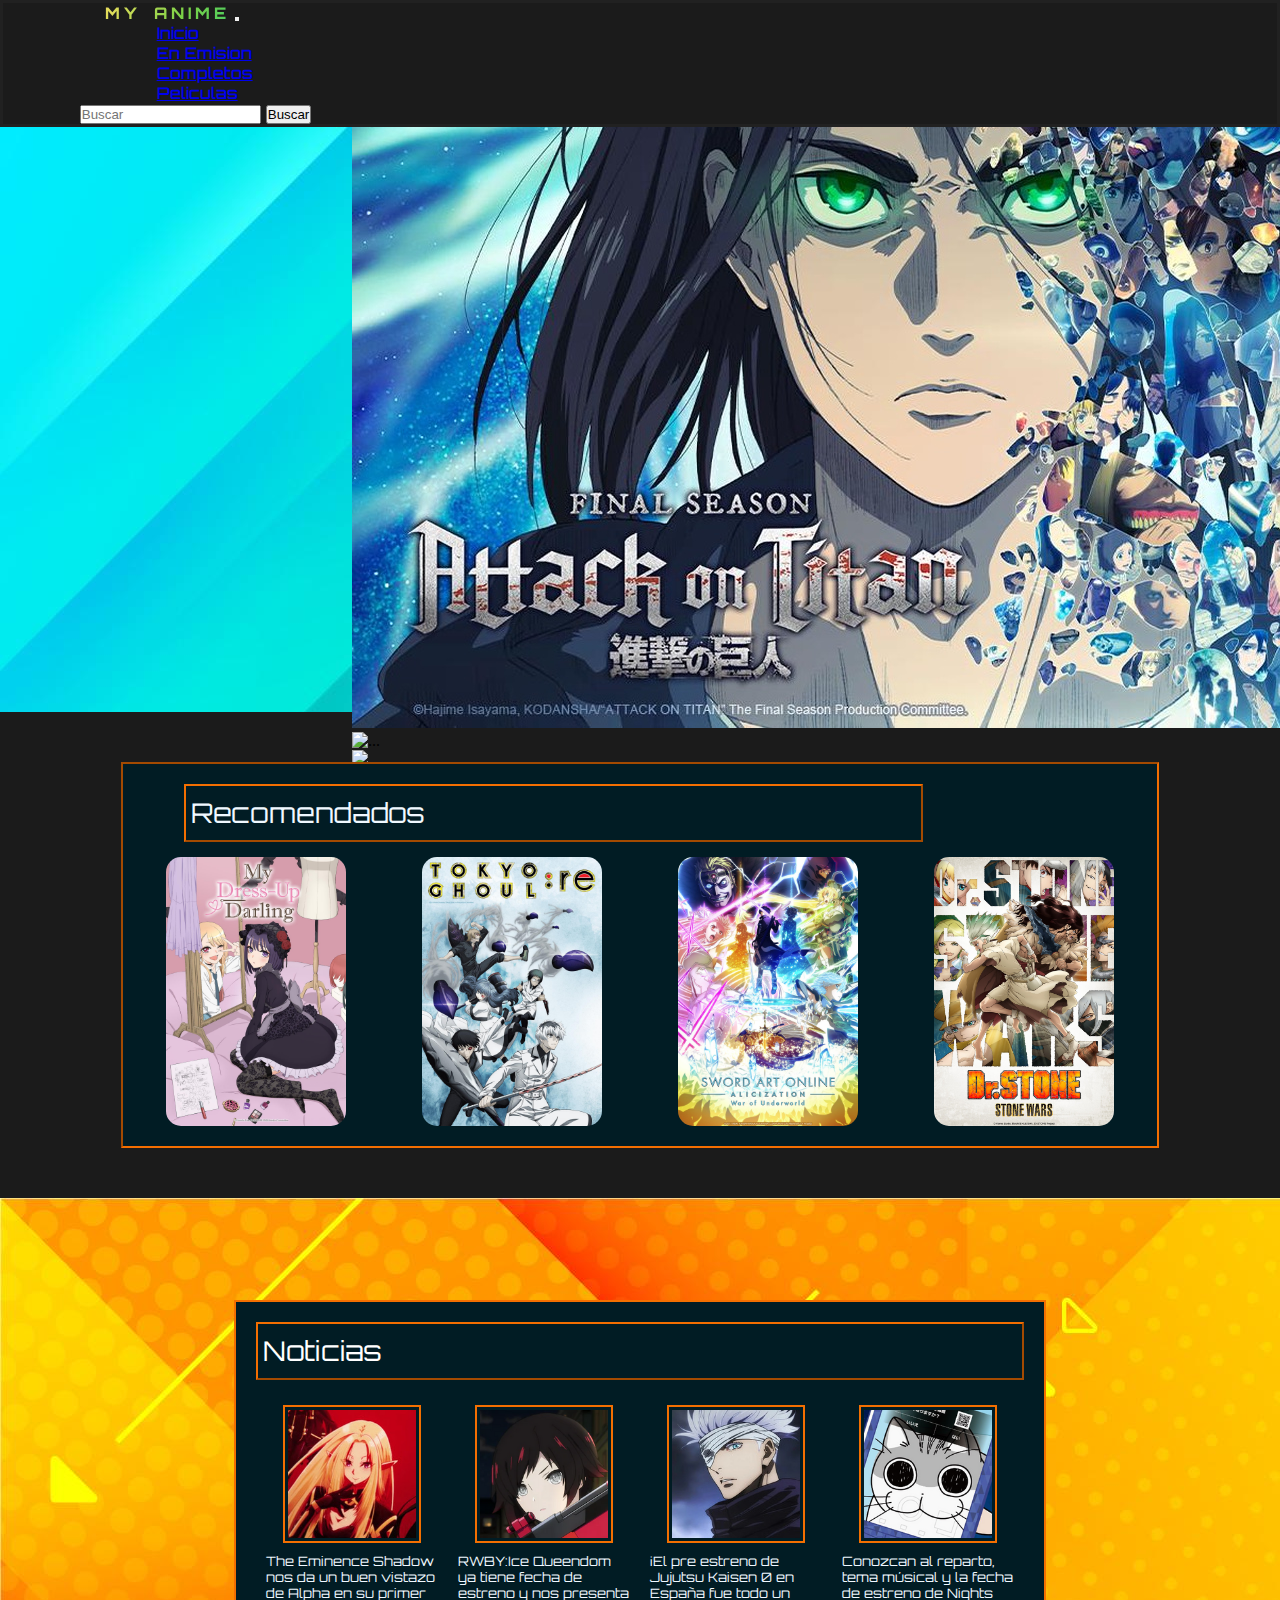
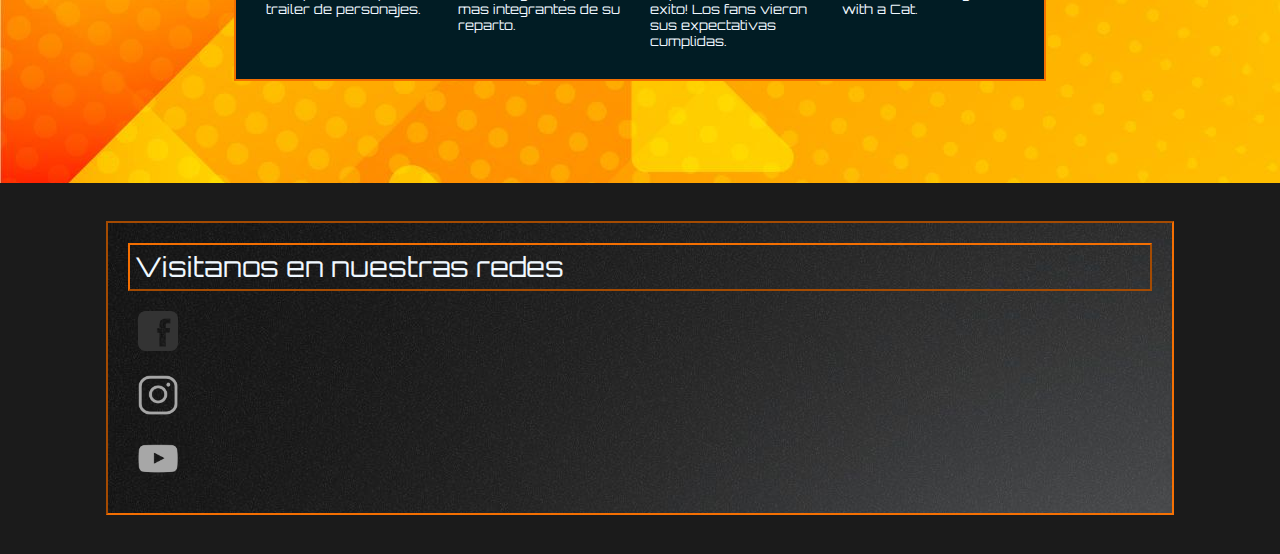
==== commit 2d4d1c1d: "cambios en quearis y header" ====
--- a/index.html
+++ b/index.html
@@ -85,7 +85,7 @@
     <!-- Carrousel-->
     
           
-            <div id="carouselExampleControls" class="carousel slide" data-bs-ride="carousel" style="width: 45%;">
+            <div id="carouselExampleControls" class="carousel slide" data-bs-ride="carousel">
                 <div class="carousel-inner">
                 <div class="carousel-item active">
                     <img src="./multimedia/Head.jpeg" class="d-block w-100 atack" alt="...">
--- a/style.css
+++ b/style.css
@@ -9,73 +9,44 @@
 
 /*Header*/
 .cabecera {
-    display: flex;
+    /* display: flex;
     flex-direction: column;
-    justify-content: center;
+    justify-content: center; */
     border: solid 3px rgba(34, 34, 34, 0.952);
     background-color: rgb(27, 27, 27);
-    height: 7vh;
     max-width: 100%;
     position: sticky;
     top: 0;
     z-index: 1;
 }
 
-/* .botonB {
-  color: #f58c2a;
-  border: solid 1px rgba(255, 115, 0, 0.952);
-  border-radius: 5px;
-  width: 100px;
-  height: 35px;
-  padding: 0px;
-  margin: 1px ;
-  background-color: transparent;
-  font-size: 16px;
-} */
-
-/* nav {
-display: flex;
-justify-content: space-between;
-max-width: 100%;
-height: auto;
-z-index: 1;
-} */
-
-/* .navbar-brand {
-    margin-left: 20px;
-} */
-
-.cabecera__ul {
+/* .cabecera__ul {
 display: flex;
 justify-content: space-around;
-align-items: center;
-}
+align-items: center; 
+} */
 
 .cabecera__ul__li {
     /*margin-top: 15px;*/
     font-family: 'Orbitron', sans-serif;
     list-style: none;
     font-weight: 550;
-    color: rgb(231, 228, 228);
+    /* color: rgb(231, 228, 228); */
     margin-left: 6vw;
 }
 
-.cabecera__ul__li__a {
-    display: flex;
+/* .cabecera__ul__li__a {
+    /display: flex;
     align-items: center;
-    text-decoration: none;
+    text-decoration: none; 
     margin-left: 200px;
     color: rgb(14, 14, 14);
-    color: rgb(231, 228, 228);
-    /*border: outset 2px rgb(1, 77, 100);*/
-    /*padding: 5px 5px 5px 5px ;*/
-}
+    color: rgb(231, 228, 228); 
+    border: outset 2px rgb(1, 77, 100);
+    padding: 5px 5px 5px 5px ;
+} */
 
 .cabecera__ul__li__a--myanime {
-    display: flex;
-    align-items: center;
-    text-decoration: none;
-    /*color: rgba(247, 146, 63, 0.952);*/
     background: linear-gradient(120deg,#EDDE5D,#7ad147,#2ecc71, #3498db, #c64bd6,#f58c2a, #EDDE5D);
     background-size: 400%;
     font-weight: 800;
@@ -87,10 +58,10 @@
     animation: animate 15s linear infinite;
 }
 
-.contacto {
+/* .contacto {
     text-decoration: none;
     padding: 5px;
-}
+} */
 
 /*Fin Header*/
 
@@ -108,12 +79,15 @@
     height: 65vh;
  }
 
-
-.atack {
+/* .atack {
     height: auto;
     width: auto;
-}
-
+} */
+
+.carousel {
+ width: 45%;
+ height: auto;
+}
 
 /* Fin Section1*/
 
@@ -164,12 +138,13 @@
     /*Fin Grids*/
 
 .section2__recomendados__titulo {
-    max-width: 36.8vw;
+    max-width: 46%;
     padding: 10px 31rem 10px 5px;
     margin: 0px 0px  15px 56px;
     border: outset 2px rgba(255, 115, 0, 0.952);
     color: aliceblue;
     font-weight: 400;
+    font-size: 170%;
     font-family: 'Orbitron', sans-serif;
 }
 
@@ -186,7 +161,6 @@
 /*Noticias*/
 
 .fondonoticias {
-
     display: flex;
     justify-content: center;
     align-items: center;
@@ -239,6 +213,7 @@
     color: rgb(255, 255, 255);
     font-weight: 400;
     margin-bottom: 15px;
+    font-size: 170%;
 }
 
 .noticias__img {
@@ -270,6 +245,7 @@
 .section-footer {
     display: flex;
     justify-content: center;
+    align-items: center;
 }
 
 .footer {
@@ -293,6 +269,7 @@
     font-family: 'Orbitron', sans-serif;
     font-weight: 400;
     margin-bottom: 10px;
+    font-size: 170%;
     list-style-type: none;
 }
 
@@ -300,7 +277,6 @@
     width: 40px;
     height: auto;
     margin: 10px;
-
 }
 
 /* fin footer*/
@@ -582,10 +558,8 @@
     transform: scale(1.02);
     animation: borde 15s;  
 }
- @keyframes borde {
-        
+ @keyframes borde {  
    5% {
-
  }
 }
 
@@ -646,29 +620,25 @@
     max-width: 100%;
     height: auto;
    }
-
-   nav {
-    
-    width: 100%;
-    height: auto;
-    z-index: 1;
-    }
-
-.cabecera__ul__li {
-    font-size: 2vw;
-    }
-
+   
+.carrousel {
+    padding: 15px;
+    width: 150%;
+    height: auto;
+    
+}
 .section1 {
+    
     padding: 0px;
-    }
-
+    height: 100%;
+    }
 .atack {
-    height: auto;
-    width: 90vw;
-    
-    }
-
+margin:20px 0 20px 0 ;  
+width: 90%;
+height: auto;
+ }
 .section2__recomendados {
+
     width: 100%;
     height: auto;
     padding: 20px;
@@ -717,7 +687,6 @@
      }
         
 .noticias__img {
-
     width: 15vw;
     height: auto;
     padding: 3px;
@@ -828,7 +797,6 @@
     display: flex;
     justify-content: center;
     align-items: center;
- 
 }
 
 .form {
@@ -839,6 +807,9 @@
 }
 
 
+
+
+
 /* Fin Queries Laptop*/
 
 
@@ -846,13 +817,20 @@
 
 @media (min-width: 481px) and (max-width: 768px) {
     
+cabecera {
+    padding: 20px 5px 20px 5px;
+    max-width: 100%;
+    height: 200vh;
+    } 
+
+    
+
+/* .cabecera__ul__li {
+     font-size: 2vw;
+    } */
 .cabecera {
-    padding: 20px 5px 20px 5px;
-    max-width: 100%;
-    }
-
-.cabecera__ul__li {
-     font-size: 2vw;
+    max-width: 100%;
+    height: auto;
     }
 
 .section1 {
@@ -861,10 +839,12 @@
     }
 
 .atack {
-    height: auto;
-    width: 90%;
     margin:20px 0 20px 0 ;
     }
+
+.carousel {
+        width: 80%;
+       }
 
 .section2 {
  width: 100%;   
@@ -887,6 +867,7 @@
 }
 
 .section2__recomendados__titulo {
+    width: 100%;
     margin: 0 0 0 2vw;
     padding: 5px;
     font-size: 3vw;}
@@ -931,14 +912,26 @@
     }
 
 .texto1 { 
-     
     font-family: 'Orbitron', sans-serif;
     color: aliceblue;
     padding: 0.625rem;
     font-size: 16px;
     }
 
+.footer ul { 
+    display: flex;
+    justify-content: center;
+    align-items: center;
+    padding: 0px;
+    }
+    
+.visitanos {
+    font-size: 80% ;
+    width: 100%;
+    } 
+
 /*Li*/   
+
 .destacados {
     max-width: 100%;
     height: auto;
@@ -1004,12 +997,6 @@
     padding: 10px 0 10px 0px;
      }
 
-.footer {
-    width: 70%;
-    margin: 3vw 0 0 10.8vw;
-    height: auto;
-}
-
 .mas-vistos {
     max-width: 100%;
     height: auto;
@@ -1021,7 +1008,6 @@
 .mas-vistos img {
     width: 25vw;
     }
-   
    
 .proximos-estrenos{
         max-width: 100%;
@@ -1041,7 +1027,6 @@
     display: flex;
     justify-content: center;
     align-items: center;
-  
     }
     
 .form {
@@ -1049,12 +1034,12 @@
     height: auto;
     margin: 0;
      }
-
 
 .form__label {
   width: 15vw;
   margin: 0 5px 0 5px;
 }
+
 .form__email {
     width: 22vw;
     margin: 0 0 0 5px;
@@ -1069,6 +1054,10 @@
     margin:0 0 0 62vw;
     }
 
+.visitanos {
+font-size: 90% ;
+}   
+
 }
 
 /* Fin Queries tablet*/
@@ -1108,6 +1097,10 @@
     height: auto;
     
           }
+
+.carousel {
+width: 90%;
+}
 
 .section2 {
     width: 100%;   
@@ -1152,9 +1145,8 @@
 }
 
 .section2__recomendados__titulo {
-    font-size: 15px;
+    font-size: 4vw;
     padding: 10px 50px 10px 10px;
-    height: auto;
     margin: 0 0 0 6.5vw;
         }
 
@@ -1163,6 +1155,7 @@
     justify-content: flex-start;
     padding-bottom: 10px ;
     max-width: 100%;
+
 }
 
 .fondonoticias {
@@ -1185,13 +1178,13 @@
 .noticias__div4 { grid-area: 3 / 2 / 4 / 3; }
      
 .noticias__img {
-    width: 15vw;
+    width: 30vw;
     height: auto;
     padding: 3px;
 }
     
 .noticias__titulo {
-    font-size: 15px;
+    font-size: 4vw;
     padding: 20px;
     }
 
@@ -1199,7 +1192,7 @@
     font-family: 'Orbitron', sans-serif;
     color: aliceblue;
     padding: 0.625rem;
-    font-size: 16px;   
+    font-size: 3vw;   
     }
 
 .destacados {
@@ -1268,12 +1261,17 @@
     padding: 10px 0 10px 0px;
      }
 
-.footer {
-    width: 70%;
-    margin: 3vw 0 0 10.8vw;
-    height: auto;
-    }
-    
+.footer ul { 
+    display: flex;
+    justify-content: center;
+    align-items: center;
+    padding: 0px;
+}
+
+.visitanos {
+        font-size: 80% ;
+        width: 100%;
+        }     
 .mas-vistos {
         max-width: 100%;
         height: auto;
@@ -1284,6 +1282,7 @@
     
 .mas-vistos img {
     width: 25vw;
+    padding-left: 100px;
     }
    
 .proximos-estrenos{
